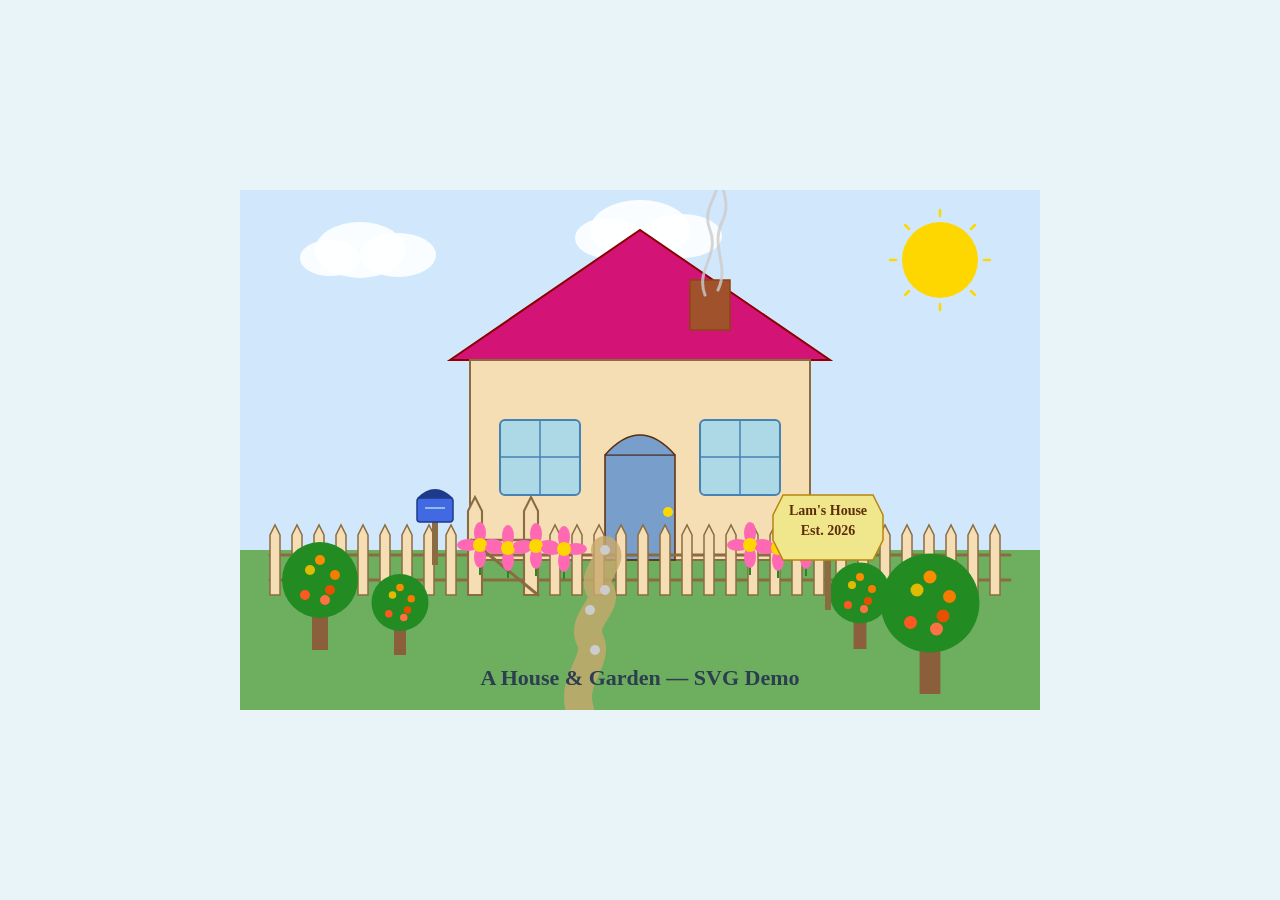
==== house.html @ 442e7f45 "change atrtibutes, add chimney, fruits, move house" ====
<!DOCTYPE html>
<html lang="en">
<head>
  <meta charset="UTF-8" />
  <meta name="viewport" content="width=device-width, initial-scale=1.0" />
  <title>SVG House &amp; Garden</title>
  <style>
    /* ── Page styling ── */
    body {
      margin: 0;
      display: flex;
      justify-content: center;
      align-items: center;
      min-height: 100vh;
      background: #e8f4f8;
      font-family: Arial, sans-serif;
    }

    /* ── SVG-level styling via CSS classes ── */
    .sky        { fill: #d1e8fc; }
    .ground     { fill: #6daf5f; }
    .wall       { fill: #f5deb3; stroke: #8b6c42; stroke-width: 2; }
    .roof       { fill: #d41377; stroke: #8b0000; stroke-width: 2; }
    .door       { fill: #1c71df92; stroke: #5c2d0a; stroke-width: 1.5; }
    .door-knob  { fill: #ffd700; }
    .window     { fill: #add8e6; stroke: #4682b4; stroke-width: 2; }
    .window-cross{ stroke: #4682b4; stroke-width: 1.5; fill: none; }
    .chimney    { fill: #a0522d; stroke: #8b4513; stroke-width: 1.5; }
    .smoke-path { fill: none; stroke: #ccc; stroke-width: 3;
                  stroke-linecap: round; opacity: 0.8; }
    .path-fence { fill: none; stroke: #8b6c42; stroke-width: 3;
                  stroke-linecap: round; }
    .sun        { fill: #ffd700; }
    .sun-ray    { stroke: #ffd700; stroke-width: 2.5; stroke-linecap: round; }
    .cloud      { fill: white; opacity: 0.9; }
    .tree-trunk { fill: #8b5e3c; }
    .tree-top   { fill: #228b22; }
    .flower-stem{ stroke: #228b22; stroke-width: 2; fill: none; }
    .flower-petal{ fill: #ff69b4; }
    .flower-centre{ fill: #ffd700; }
    .path-sign  { fill: #f0e68c; stroke: #b8860b; stroke-width: 1.5; }
    .label      { font-family: Arial, sans-serif; font-size: 13px;
                  fill: #333; }
    .sign-text  { font-family: Georgia, serif; font-size: 14px;
                  fill: #5c2d0a; font-weight: bold; text-anchor: middle; }
    .title-text { font-family: Georgia, serif; font-size: 22px;
                  fill: #2c3e50; font-weight: bold; text-anchor: middle; }
  </style>
</head>
<body>

<!--=================================================================
    SVG canvas  800 × 520
    Demonstrates:
      1. Shapes  – rect, circle, ellipse, line
      2. Paths   – roof triangle, smoke, wavy path, fence pickets
      3. Text    – title, sign, labels
      4. Grouping & transformations – translate, rotate, scale
      5. Styling – CSS classes, inline fill/stroke, opacity
=================================================================-->
<svg xmlns="http://www.w3.org/2000/svg"
     width="800" height="520"
     viewBox="0 0 800 520"
     role="img" aria-label="SVG house and garden scene">

  <!-- ═══════════════════════════════════════════
       BACKGROUND
       Shapes: rect (sky), rect (ground)
  ═══════════════════════════════════════════ -->
  <rect x="0" y="0" width="800" height="360" class="sky" />
  <rect x="0" y="360" width="800" height="160" class="ground" />

  <!-- ═══════════════════════════════════════════
       SUN  –  circle + lines (rays)
       Grouping + translate
  ═══════════════════════════════════════════ -->
  <g id="sun" transform="translate(700, 70)">
    <!-- 1. Shape: circle -->
    <circle cx="0" cy="0" r="38" class="sun" />
    <!-- 1. Shape: lines as rays -->
    <line x1="0" y1="-50" x2="0"  y2="-44" class="sun-ray" />
    <line x1="0" y1=" 50" x2="0"  y2=" 44" class="sun-ray" />
    <line x1="-50" y1="0" x2="-44" y2="0"  class="sun-ray" />
    <line x1=" 50" y1="0" x2=" 44" y2="0"  class="sun-ray" />
    <line x1="-35" y1="-35" x2="-31" y2="-31" class="sun-ray" />
    <line x1=" 35" y1="-35" x2=" 31" y2="-31" class="sun-ray" />
    <line x1="-35" y1=" 35" x2="-31" y2=" 31" class="sun-ray" />
    <line x1=" 35" y1=" 35" x2=" 31" y2=" 31" class="sun-ray" />
  </g>

  <!-- ═══════════════════════════════════════════
       CLOUDS  –  overlapping ellipses
       Grouping + translate
  ═══════════════════════════════════════════ -->
  <!-- 1. Shape: ellipse -->
  <g id="cloud1" transform="translate(120, 60)">
    <ellipse cx="0"   cy="0"   rx="45" ry="28" class="cloud" />
    <ellipse cx="38"  cy="5"   rx="38" ry="22" class="cloud" />
    <ellipse cx="-30" cy="8"   rx="30" ry="18" class="cloud" />
  </g>

  <g id="cloud2" transform="translate(400, 40)">
    <ellipse cx="0"   cy="0"   rx="50" ry="30" class="cloud" />
    <ellipse cx="42"  cy="6"   rx="40" ry="22" class="cloud" />
    <ellipse cx="-32" cy="8"   rx="33" ry="20" class="cloud" />
  </g>

  <!-- ═══════════════════════════════════════════
       HOUSE
       Grouping + translate
  ═══════════════════════════════════════════ -->
  <g id="house" transform="translate(230, 170)">

    <!-- 1. Path: roof triangle -->
    <path d="M -20 0 L 170 -130 L 360 0 Z" class="roof" />
    <!-- Chimney -->
         <rect x="220" y="-80" width="40" height="50" class="chimney" />


    <!-- 1. Shape: rect – main wall -->
    <rect x="0" y="0" width="340" height="200" class="wall" />

    <!-- Door  (rect + arc path for rounded top) -->
    <!-- 2. Path: arched door top -->
    <rect x="135" y="95" width="70" height="105" class="door" />
    <path d="M 135 95 Q 170 55 205 95" class="door" stroke="#5c2d0a"
          stroke-width="1.5" />
    <!-- 1. Shape: circle – door knob -->
    <circle cx="198" cy="152" r="5" class="door-knob" />

    <!-- Left window -->
    <!-- 1. Shape: rect -->
    <rect x="30" y="60" width="80" height="75" rx="5" ry="5" class="window" />
    <!-- Window cross-bar lines -->
    <line x1="70"  y1="60"  x2="70"  y2="135" class="window-cross" />
    <line x1="30"  y1="97"  x2="110" y2="97"  class="window-cross" />

    <!-- Right window -->
    <rect x="230" y="60" width="80" height="75" rx="5" ry="5" class="window" />
    <line x1="270" y1="60"  x2="270" y2="135" class="window-cross" />
    <line x1="230" y1="97"  x2="310" y2="97"  class="window-cross" />

    <!-- 2. Path: smoke curling from chimney -->
    <path d="M 235 -65
             C 225 -90  250 -105  240 -130
             C 230 -155 255 -165  245 -190"
          class="smoke-path" />
    <path d="M 248 -70
             C 260 -95  240 -112  252 -138
             C 264 -163 244 -172  256 -198"
          class="smoke-path" opacity="0.5" />
  </g><!-- /house -->

  <!-- ═══════════════════════════════════════════
       FENCE  –  path-based pickets + horizontal rails
       Grouping + translate
  ═══════════════════════════════════════════ -->
  <g id="fence" transform="translate(0, 340)">
    <!-- Horizontal rails -->
    <line x1="30"  y1="25"  x2="770" y2="25"  class="path-fence" />
    <line x1="30"  y1="50"  x2="770" y2="50"  class="path-fence" />

    <!-- 2. Path: fence pickets using closed paths -->
    <!-- Each picket: vertical post with pointed top -->
    <!-- We'll macro this with a <use> + <defs> approach -->
    <defs>
      <path id="picket"
            d="M 0 0 L 0 -60 L 5 -70 L 10 -60 L 10 0 Z"
            class="path-fence"
            style="fill:#f5deb3; stroke:#8b6c42; stroke-width:1.5;" />
    </defs>

    <!-- Place pickets every 22 px from x=30 to x=760 -->
    <use href="#picket" transform="translate(30,  65)" />
    <use href="#picket" transform="translate(52,  65)" />
    <use href="#picket" transform="translate(74,  65)" />
    <use href="#picket" transform="translate(96,  65)" />
    <use href="#picket" transform="translate(118, 65)" />
    <use href="#picket" transform="translate(140, 65)" />
    <use href="#picket" transform="translate(162, 65)" />
    <use href="#picket" transform="translate(184, 65)" />
    <use href="#picket" transform="translate(206, 65)" />
    <!-- gap for gate -->
    <use href="#picket" transform="translate(310, 65)" />
    <use href="#picket" transform="translate(332, 65)" />
    <use href="#picket" transform="translate(354, 65)" />
    <use href="#picket" transform="translate(376, 65)" />
    <use href="#picket" transform="translate(398, 65)" />
    <use href="#picket" transform="translate(420, 65)" />
    <use href="#picket" transform="translate(442, 65)" />
    <use href="#picket" transform="translate(464, 65)" />
    <use href="#picket" transform="translate(486, 65)" />
    <use href="#picket" transform="translate(508, 65)" />
    <use href="#picket" transform="translate(530, 65)" />
    <use href="#picket" transform="translate(552, 65)" />
    <use href="#picket" transform="translate(574, 65)" />
    <use href="#picket" transform="translate(596, 65)" />
    <use href="#picket" transform="translate(618, 65)" />
    <use href="#picket" transform="translate(640, 65)" />
    <use href="#picket" transform="translate(662, 65)" />
    <use href="#picket" transform="translate(684, 65)" />
    <use href="#picket" transform="translate(706, 65)" />
    <use href="#picket" transform="translate(728, 65)" />
    <use href="#picket" transform="translate(750, 65)" />

    <!-- Gate posts (taller pickets, scaled) -->
    <use href="#picket" transform="translate(228, 65) scale(1.4)" />
    <use href="#picket" transform="translate(284, 65) scale(1.4)" />
    <!-- Gate cross bar -->
    <line x1="231" y1="10" x2="298" y2="10"
          stroke="#8b6c42" stroke-width="2.5" />
    <!-- 2. Path: diagonal gate brace -->
    <path d="M 231 10 L 298 65" class="path-fence" stroke-width="2" />
  </g><!-- /fence -->

  <!-- ═══════════════════════════════════════════
       GARDEN PATH  –  wavy SVG path
       2. Paths
  ═══════════════════════════════════════════ -->
  <path d="M 340 520
           C 330 490  360 470  350 450
           C 340 430  370 415  360 400
           C 350 385  375 370  365 360"
        fill="none"
        stroke="#c8a96e"
        stroke-width="28"
        stroke-linecap="round"
        opacity="0.8" />
        <!-- stones -->
    <circle cx="365" cy="400" r="5" fill="#ccc" opacity="1" />
    <circle cx="350" cy="420" r="5" fill="#ccc" opacity="1" />
    <circle cx="365" cy="360" r="5" fill="#ccc" opacity="1" />
    <circle cx="355" cy="460" r="5" fill="#ccc" opacity="1" />


  <!-- ═══════════════════════════════════════════
       TREES  –  rect trunk + circle top
       Grouping + translate + scale
  ═══════════════════════════════════════════ -->
  <defs>
    <!-- Reusable tree symbol -->
    <g id="tree" transform="translate(0, 130)">
      <!-- 1. Shape: rect – trunk -->
      <rect x="-8" y="0" width="16" height="50" class="tree-trunk" />
      <!-- 1. Shape: circle – foliage -->
      <circle cx="0" cy="-20" r="38" class="tree-top" />
      <!-- Fruits -->
        <circle cx="-10" cy="-30" r="5" fill="#e0bb01" />
        <circle cx="15" cy="-25" r="5" fill="#f57c00" />
        <circle cx="0" cy="-40" r="5" fill="#fb8c00" />
        <circle cx="10" cy="-10" r="5" fill="#e65100" />
        <circle cx="-15" cy="-5" r="5" fill="#ff5722" />
        <circle cx="5" cy="0" r="5" fill="#ff7043" />
    </g>
  </defs>

  <!-- Left tree -->
  <use href="#tree" transform="translate(80, 280)" />
  <!-- Right tree (larger, scaled) -->
  <use href="#tree" transform="translate(690, 270) scale(1.3)" />
  <!-- Small decorative trees at back -->
  <use href="#tree" transform="translate(160, 330) scale(0.75)" />
  <use href="#tree" transform="translate(620, 315) scale(0.8)" />

  <!-- ═══════════════════════════════════════════
       FLOWERS  –  circle centre + ellipse petals
       Grouping + translate + rotate (transform)
  ═══════════════════════════════════════════ -->
  <defs>
    <g id="flower">
      <!-- stem -->
      <line x1="0" y1="0" x2="0" y2="30" class="flower-stem" />
      <!-- 4 petals rotated around centre
           5. Styling: rotate transform -->
      <ellipse cx="0" cy="-12" rx="6" ry="11" class="flower-petal" />
      <ellipse cx="0" cy="-12" rx="6" ry="11" class="flower-petal"
               transform="rotate(90)" />
      <ellipse cx="0" cy="-12" rx="6" ry="11" class="flower-petal"
               transform="rotate(180)" />
      <ellipse cx="0" cy="-12" rx="6" ry="11" class="flower-petal"
               transform="rotate(270)" />
      <!-- 1. Shape: circle – flower centre -->
      <circle cx="0" cy="0" r="7" class="flower-centre" />
    </g>
  </defs>

  <!-- Flower bed along front of house -->
  <use href="#flower" transform="translate(240, 355)" />
  <use href="#flower" transform="translate(268, 358)" />
  <use href="#flower" transform="translate(296, 356)" />
  <use href="#flower" transform="translate(324, 359)" />
  <use href="#flower" transform="translate(510, 355)" />
  <use href="#flower" transform="translate(538, 358)" />
  <use href="#flower" transform="translate(566, 356)" />

  <!-- ═══════════════════════════════════════════
       MAILBOX POST  –  rect + rect
  ═══════════════════════════════════════════ -->
  <g id="mailbox" transform="translate(195, 330)">
    <!-- post -->
    <rect x="-3" y="0" width="6" height="45"
          fill="#8b6c42" />
    <!-- box body -->
    <rect x="-18" y="-22" width="36" height="24"
          fill="#4169e1" stroke="#1e3a8a" stroke-width="1.5"
          rx="3" ry="3" />
    <!-- 2. Path: curved mailbox lid -->
    <path d="M -18 -22 Q 0 -40 18 -22"
          fill="#1e3a8a" />
    <!-- mail slot line -->
    <line x1="-10" y1="-12" x2="10" y2="-12"
          stroke="#add8e6" stroke-width="1.5" />
  </g>

  <!-- ═══════════════════════════════════════════
       GARDEN SIGN  –  path shape + text
       2. Paths, 3. Text
  ═══════════════════════════════════════════ -->
  <g id="sign" transform="translate(588, 370)">
    <!-- post -->
    <rect x="-3" y="0" width="6" height="50"
          fill="#8b6c42" />
    <!-- 2. Path: hexagonal sign panel -->
    <path d="M -45 -65
             L -55 -45 L -55 -20
             L -45  0
             L  45  0  L  55 -20
             L  55 -45 L  45 -65 Z"
          class="path-sign" />
    <!-- 3. Text on sign -->
    <text x="0" y="-45" class="sign-text">Lam's House</text>
    <text x="0" y="-25" class="sign-text" font-size="11px">Est. 2026</text>
  </g>

  <!-- ═══════════════════════════════════════════
       TITLE TEXT
       3. Text
  ═══════════════════════════════════════════ -->
  <text x="400" y="495" class="title-text">
    A House &amp; Garden — SVG Demo
  </text>
</svg>
</body>
</html>
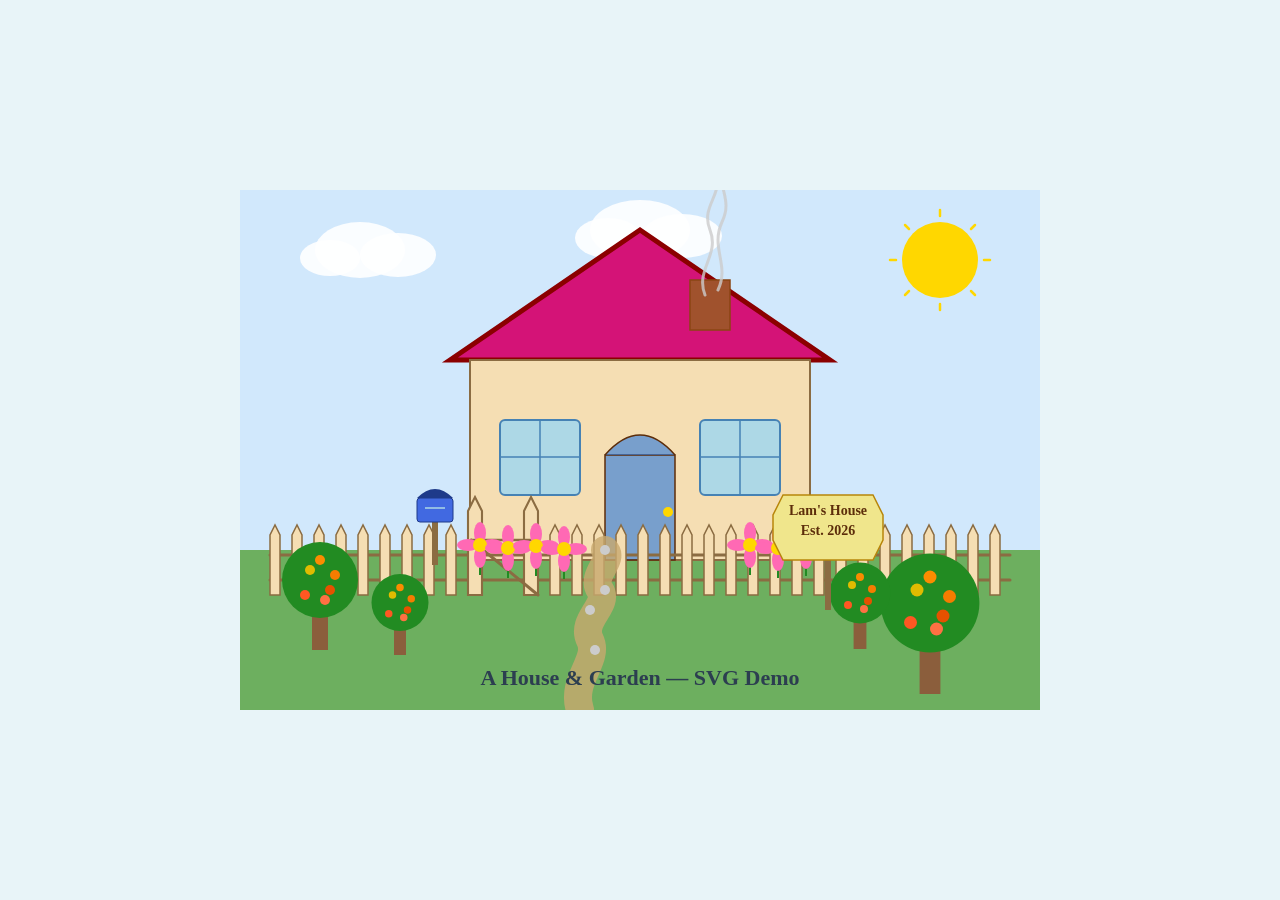
==== commit 045052fa: "change stroke width" ====
--- a/house.html
+++ b/house.html
@@ -20,7 +20,7 @@
     .sky        { fill: #d1e8fc; }
     .ground     { fill: #6daf5f; }
     .wall       { fill: #f5deb3; stroke: #8b6c42; stroke-width: 2; }
-    .roof       { fill: #d41377; stroke: #8b0000; stroke-width: 2; }
+    .roof       { fill: #d41377; stroke: #8b0000; stroke-width: 5; }
     .door       { fill: #1c71df92; stroke: #5c2d0a; stroke-width: 1.5; }
     .door-knob  { fill: #ffd700; }
     .window     { fill: #add8e6; stroke: #4682b4; stroke-width: 2; }
@@ -302,7 +302,7 @@
           fill="#8b6c42" />
     <!-- box body -->
     <rect x="-18" y="-22" width="36" height="24"
-          fill="#4169e1" stroke="#1e3a8a" stroke-width="1.5"
+          fill="#4169e1" stroke="#1e3a8a" stroke-width="1"
           rx="3" ry="3" />
     <!-- 2. Path: curved mailbox lid -->
     <path d="M -18 -22 Q 0 -40 18 -22"
